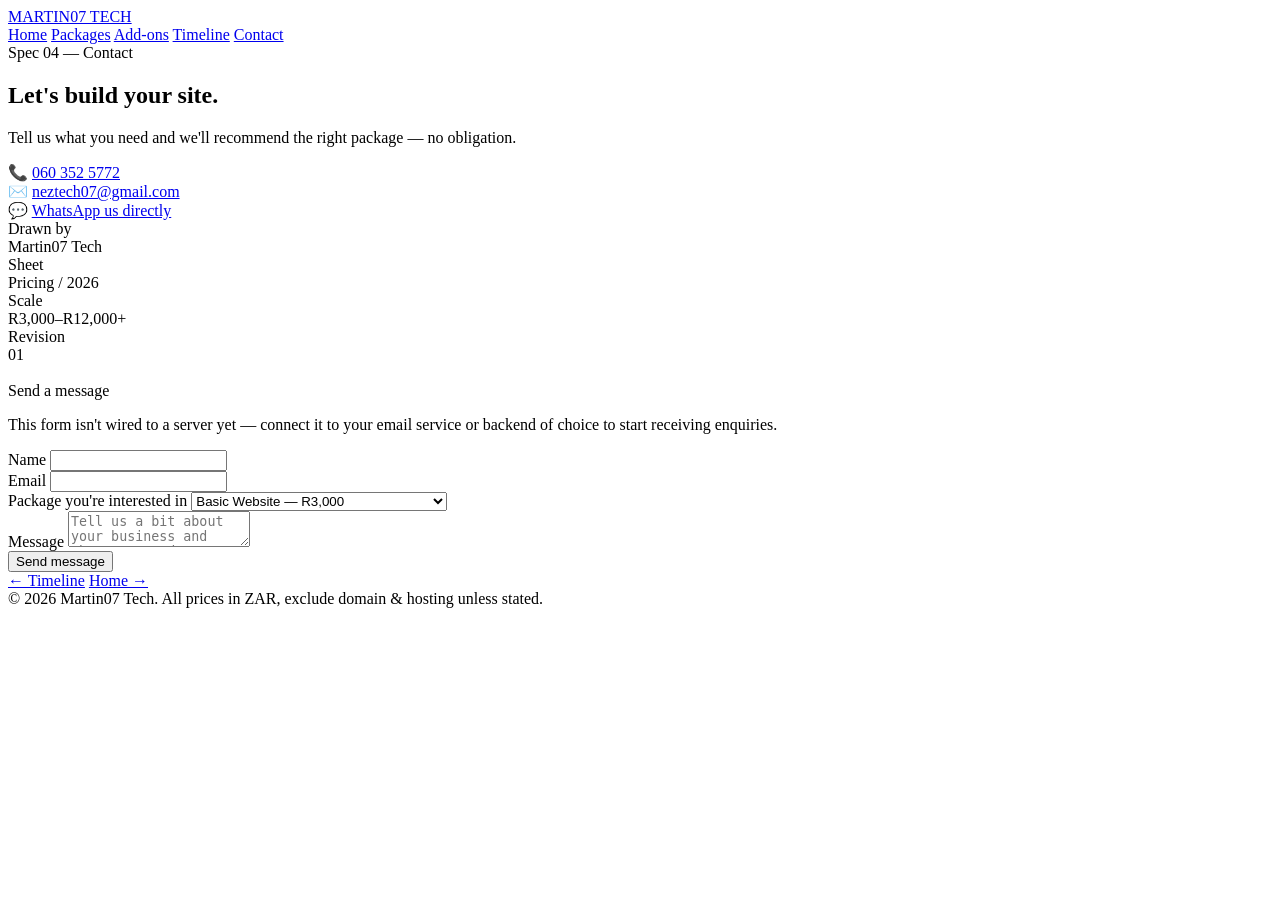
==== contact.html @ 1ac6fb94 "Create contact.html" ====
<!DOCTYPE html>
<html lang="en">
<head>
<meta charset="UTF-8">
<meta name="viewport" content="width=device-width, initial-scale=1.0">
<title>Contact — Martin07 Tech</title>
<link rel="preconnect" href="https://fonts.googleapis.com">
<link href="https://fonts.googleapis.com/css2?family=Space+Grotesk:wght@400;500;600;700&family=Inter:wght@400;500;600&family=JetBrains+Mono:wght@400;500;700&display=swap" rel="stylesheet">
<link rel="stylesheet" href="styles.css">
</head>
<body>
<div class="bp-grid"></div>
<main>

  <header>
    <a class="logo" href="index.html"><span class="logo-mark"></span>MARTIN07 TECH</a>
    <div class="nav-links">
      <nav>
        <a href="index.html">Home</a>
        <a href="packages.html">Packages</a>
        <a href="addons.html">Add-ons</a>
        <a href="timeline.html">Timeline</a>
        <a href="contact.html">Contact</a>
      </nav>
    </div>
  </header>

  <section class="titleblock" style="border-top:none;">
    <div class="spec-label">Spec 04 — Contact</div>
    <div class="tb-grid">
      <div class="tb-left">
        <h2>Let's build your site.</h2>
        <p>Tell us what you need and we'll recommend the right package — no obligation.</p>
        <div class="contact-row">
          <div>📞 <a href="tel:0603525772">060 352 5772</a></div>
          <div>✉️ <a href="mailto:neztech07@gmail.com">neztech07@gmail.com</a></div>
          <div>💬 <a href="https://wa.me/27603525772" target="_blank" rel="noopener">WhatsApp us directly</a></div>
        </div>
      </div>
      <div class="tb-right">
        <div class="tb-field"><div class="k">Drawn by</div><div class="v">Martin07 Tech</div></div>
        <div class="tb-field"><div class="k">Sheet</div><div class="v">Pricing / 2026</div></div>
        <div class="tb-field"><div class="k">Scale</div><div class="v">R3,000–R12,000+</div></div>
        <div class="tb-field"><div class="k">Revision</div><div class="v">01</div></div>
      </div>
    </div>
  </section>

  <section style="border-top:none; padding-top:2vh;">
    <div class="spec-label">Send a message</div>
    <p class="section-sub">This form isn't wired to a server yet — connect it to your email service or backend of choice to start receiving enquiries.</p>
    <form id="contact-form" class="tb-grid" style="grid-template-columns:1fr;">
      <div class="contact-form">
        <div>
          <label for="name">Name</label>
          <input type="text" id="name" name="name" required>
        </div>
        <div>
          <label for="email">Email</label>
          <input type="email" id="email" name="email" required>
        </div>
        <div>
          <label for="package">Package you're interested in</label>
          <select id="package" name="package">
            <option>Basic Website — R3,000</option>
            <option>Standard Website — R5,500</option>
            <option>Business Website — R8,000</option>
            <option>E-commerce Website — From R12,000</option>
            <option>Not sure yet</option>
          </select>
        </div>
        <div>
          <label for="message">Message</label>
          <textarea id="message" name="message" placeholder="Tell us a bit about your business and what you need..."></textarea>
        </div>
        <button type="submit" class="btn btn-solid" style="align-self:flex-start;">Send message</button>
        <div id="form-status" class="form-status"></div>
      </div>
    </form>
  </section>

  <div class="page-links">
    <a href="timeline.html">← Timeline</a>
    <a href="index.html">Home →</a>
  </div>

  <footer>© 2026 Martin07 Tech. All prices in ZAR, exclude domain &amp; hosting unless stated.</footer>

</main>
<script src="script.js"></script>
</body>
</html>
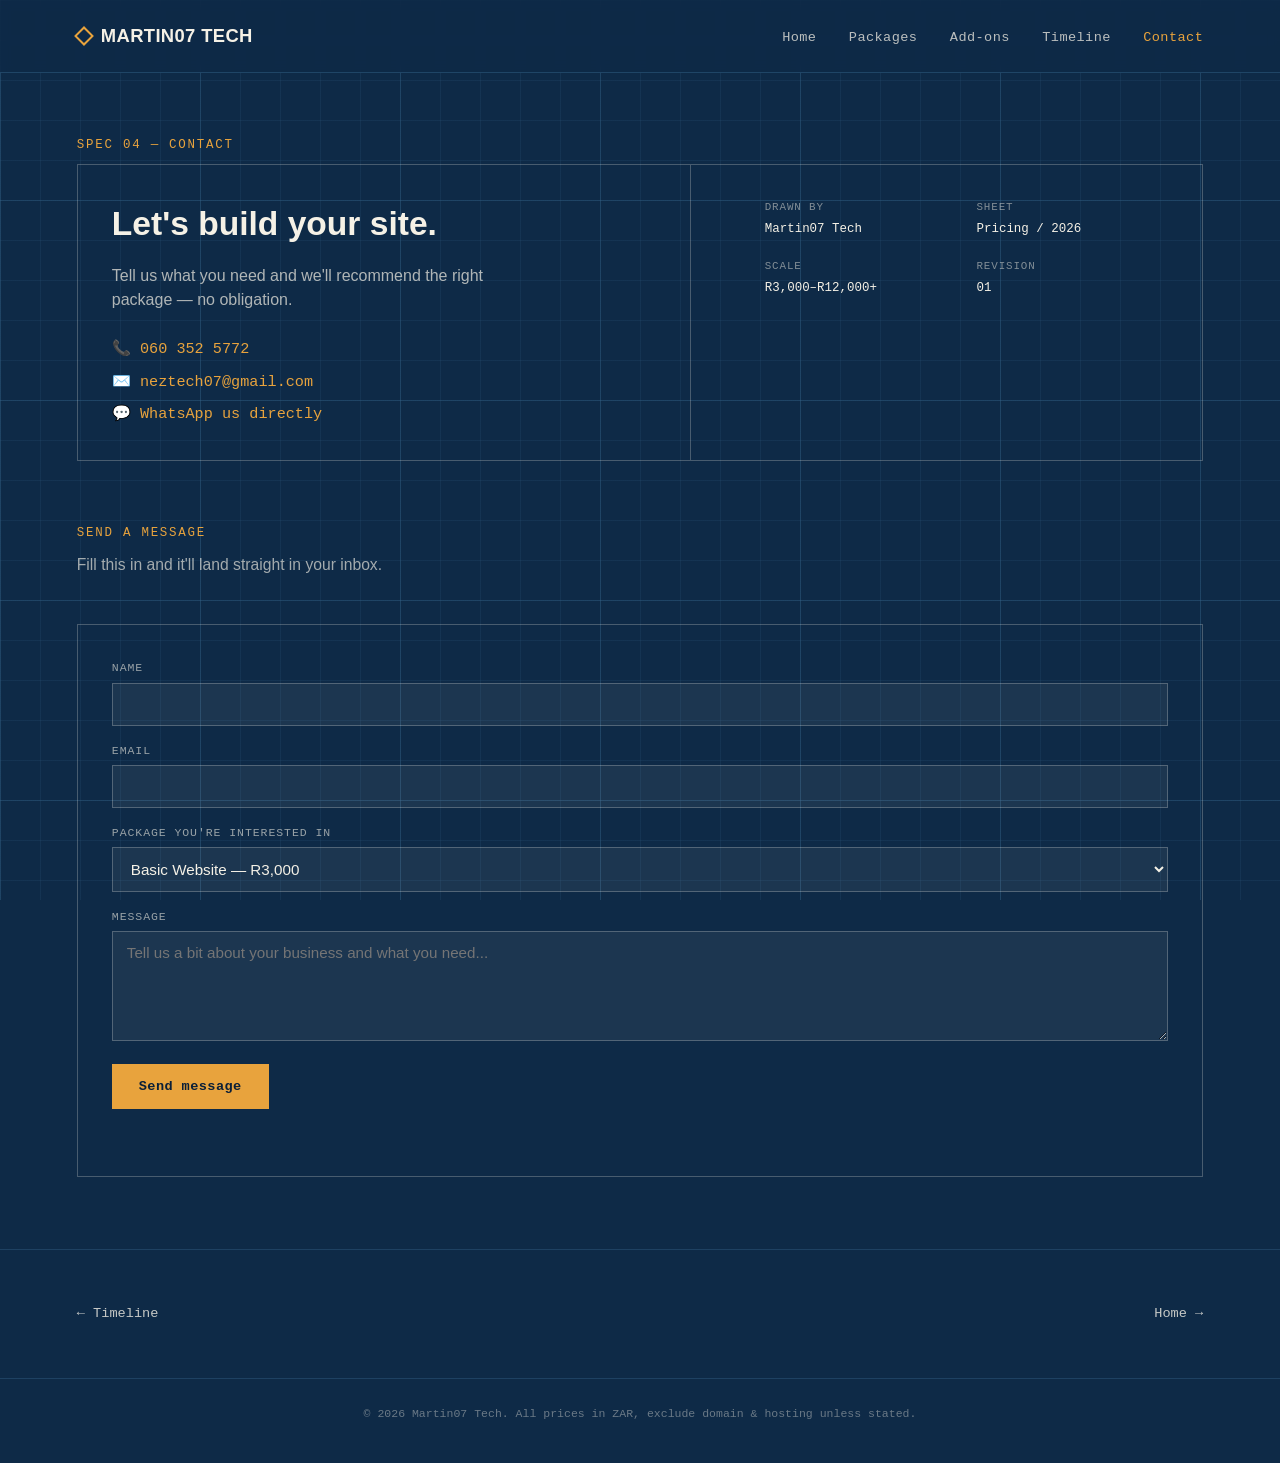
==== commit decaf247: "Update contact.html" ====
--- a/contact.html
+++ b/contact.html
@@ -48,8 +48,16 @@
 
   <section style="border-top:none; padding-top:2vh;">
     <div class="spec-label">Send a message</div>
-    <p class="section-sub">This form isn't wired to a server yet — connect it to your email service or backend of choice to start receiving enquiries.</p>
-    <form id="contact-form" class="tb-grid" style="grid-template-columns:1fr;">
+    <p class="section-sub">Fill this in and it'll land straight in your inbox.</p>
+    <!--
+      FORMSPREE SETUP (one-time):
+      1. Go to https://formspree.io and sign up free with neztech07@gmail.com
+      2. Create a new form, name it e.g. "Martin07 Tech — Contact"
+      3. Copy the endpoint it gives you, looks like: https://formspree.io/f/abcdwxyz
+      4. Paste it into the action="" attribute below, replacing YOUR_FORM_ID
+      5. Submit the form once live — Formspree sends a confirmation email you must click to activate it
+    -->
+    <form id="contact-form" class="tb-grid" style="grid-template-columns:1fr;" action="https://formspree.io/f/YOUR_FORM_ID" method="POST">
       <div class="contact-form">
         <div>
           <label for="name">Name</label>
--- a/styles.css
+++ b/styles.css
@@ -0,0 +1,480 @@
+:root{
+  --navy:#0E2A47;
+  --navy-deep:#0A1F38;
+  --grid:#3D6E96;
+  --paper:#F5F1E6;
+  --ink:#16232F;
+  --amber:#E8A33D;
+  --teal:#6FA98A;
+  --paper-dim:#E7E1D0;
+}
+*{box-sizing:border-box;margin:0;padding:0;}
+html{scroll-behavior:smooth;}
+body{
+  background:var(--navy);
+  color:var(--paper);
+  font-family:'Inter',sans-serif;
+  line-height:1.5;
+  overflow-x:hidden;
+}
+.bp-grid{
+  position:fixed;
+  inset:0;
+  background-image:
+    linear-gradient(rgba(61,110,150,0.14) 1px, transparent 1px),
+    linear-gradient(90deg, rgba(61,110,150,0.14) 1px, transparent 1px);
+  background-size:40px 40px;
+  pointer-events:none;
+  z-index:0;
+}
+.bp-grid::before{
+  content:"";
+  position:absolute; inset:0;
+  background-image:
+    linear-gradient(rgba(61,110,150,0.28) 1px, transparent 1px),
+    linear-gradient(90deg, rgba(61,110,150,0.28) 1px, transparent 1px);
+  background-size:200px 200px;
+}
+main{position:relative; z-index:1;}
+
+h1,h2,h3,.display{font-family:'Space Grotesk',sans-serif;}
+.mono{font-family:'JetBrains Mono',monospace;}
+
+a{color:inherit;}
+
+/* ---------- Nav ---------- */
+header{
+  position:sticky; top:0; z-index:20;
+  display:flex; align-items:center; justify-content:space-between;
+  padding:22px 6vw;
+  background:rgba(14,42,71,0.88);
+  backdrop-filter:blur(6px);
+  border-bottom:1px solid rgba(61,110,150,0.4);
+}
+.logo{
+  font-family:'Space Grotesk',sans-serif;
+  font-weight:700;
+  font-size:1.15rem;
+  letter-spacing:0.02em;
+  display:flex; align-items:center; gap:10px;
+  text-decoration:none;
+  color:var(--paper);
+}
+.logo-mark{
+  width:14px; height:14px;
+  border:2px solid var(--amber);
+  transform:rotate(45deg);
+  flex-shrink:0;
+}
+nav a{
+  text-decoration:none;
+  color:var(--paper);
+  font-size:0.85rem;
+  font-family:'JetBrains Mono',monospace;
+  letter-spacing:0.03em;
+  opacity:0.75;
+  margin-left:28px;
+  transition:opacity 0.2s, color 0.2s;
+}
+nav a:hover, nav a.active{opacity:1; color:var(--amber);}
+.nav-links{display:flex; align-items:center;}
+.nav-toggle{display:none;}
+@media (max-width:720px){
+  nav a{margin-left:16px; font-size:0.72rem;}
+}
+
+/* ---------- Hero ---------- */
+.hero{
+  min-height:80vh;
+  display:flex; flex-direction:column; justify-content:center;
+  padding:8vh 6vw 6vh;
+  position:relative;
+}
+.eyebrow{
+  font-family:'JetBrains Mono',monospace;
+  font-size:0.8rem;
+  color:var(--amber);
+  letter-spacing:0.15em;
+  text-transform:uppercase;
+  margin-bottom:18px;
+  display:flex; align-items:center; gap:10px;
+}
+.eyebrow::before{content:""; width:26px; height:1px; background:var(--amber);}
+.hero h1{
+  font-size:clamp(2.4rem, 6vw, 4.6rem);
+  font-weight:700;
+  line-height:1.04;
+  max-width:16ch;
+  letter-spacing:-0.01em;
+}
+.hero h1 em{
+  font-style:normal;
+  color:var(--amber);
+}
+.hero-sub{
+  margin-top:26px;
+  max-width:46ch;
+  font-size:1.08rem;
+  color:rgba(245,241,230,0.8);
+}
+.hero-cta{
+  margin-top:38px;
+  display:flex; gap:16px; flex-wrap:wrap;
+  align-items:center;
+}
+.btn{
+  font-family:'JetBrains Mono',monospace;
+  font-size:0.85rem;
+  padding:14px 26px;
+  border:1px solid var(--amber);
+  text-decoration:none;
+  letter-spacing:0.03em;
+  transition:all 0.2s;
+  display:inline-block;
+  cursor:pointer;
+  background:none;
+}
+.btn-solid{
+  background:var(--amber);
+  color:var(--navy-deep);
+  font-weight:700;
+}
+.btn-solid:hover{background:#f4b65a;}
+.btn-outline{
+  color:var(--paper);
+  border-color:rgba(245,241,230,0.4);
+}
+.btn-outline:hover{border-color:var(--amber); color:var(--amber);}
+
+/* Sketch animation */
+.sketch-wrap{
+  margin-top:56px;
+  max-width:640px;
+}
+.sketch-wrap svg{width:100%; height:auto; display:block;}
+.sketch-line{
+  fill:none;
+  stroke:var(--grid);
+  stroke-width:1.5;
+  stroke-dasharray:1400;
+  stroke-dashoffset:1400;
+}
+.sketch-line.amber{stroke:var(--amber); stroke-width:2;}
+.sketch-fill{opacity:0;}
+
+.sketch-wrap.play .sketch-line{animation:draw 2.6s ease forwards 0.3s;}
+.sketch-wrap.play .sketch-fill{animation:fadein 0.6s ease forwards 2.4s;}
+
+@keyframes draw{ to{stroke-dashoffset:0;} }
+@keyframes fadein{ to{opacity:1;} }
+@media (prefers-reduced-motion: reduce){
+  .sketch-line{animation:none !important; stroke-dashoffset:0;}
+  .sketch-fill{animation:none !important; opacity:1;}
+}
+
+/* ---------- Section shell ---------- */
+section{
+  padding:8vh 6vw;
+  border-top:1px solid rgba(61,110,150,0.35);
+}
+.page-hero{
+  padding:9vh 6vw 6vh;
+  border-top:none;
+}
+.spec-label{
+  font-family:'JetBrains Mono',monospace;
+  font-size:0.78rem;
+  color:var(--amber);
+  letter-spacing:0.14em;
+  text-transform:uppercase;
+  margin-bottom:10px;
+}
+.section-title{
+  font-size:clamp(1.6rem,3.4vw,2.4rem);
+  font-weight:600;
+  max-width:24ch;
+  margin-bottom:8px;
+}
+.section-sub{
+  color:rgba(245,241,230,0.65);
+  max-width:56ch;
+  margin-bottom:48px;
+  font-size:0.98rem;
+}
+
+/* ---------- Package cards ---------- */
+.packages{
+  display:grid;
+  grid-template-columns:repeat(auto-fit, minmax(260px,1fr));
+  gap:26px;
+}
+.card{
+  background:var(--paper);
+  color:var(--ink);
+  position:relative;
+  padding:30px 26px 26px;
+  border:1px dashed rgba(22,35,47,0.3);
+  display:flex; flex-direction:column;
+}
+.card .reg-tl{
+  content:""; position:absolute; width:10px; height:10px;
+  border:1.5px solid var(--ink); opacity:0.35;
+  top:8px; left:8px; border-right:none; border-bottom:none;
+}
+.card .reg-br{
+  content:""; position:absolute; width:10px; height:10px;
+  border:1.5px solid var(--ink); opacity:0.35;
+  bottom:8px; right:8px; border-left:none; border-top:none;
+}
+.card-index{
+  font-family:'JetBrains Mono',monospace;
+  font-size:0.75rem;
+  color:var(--teal);
+  margin-bottom:14px;
+  letter-spacing:0.05em;
+}
+.card h3{
+  font-size:1.3rem;
+  font-weight:700;
+  margin-bottom:6px;
+}
+.card .price{
+  font-family:'JetBrains Mono',monospace;
+  font-size:1.7rem;
+  font-weight:700;
+  color:var(--navy);
+  margin:14px 0 18px;
+}
+.card .price .from{
+  font-size:0.7rem;
+  font-weight:400;
+  text-transform:uppercase;
+  letter-spacing:0.08em;
+  display:block;
+  color:#6b7684;
+  margin-bottom:4px;
+}
+.card ul{
+  list-style:none;
+  font-size:0.9rem;
+  color:#334;
+  border-top:1px solid rgba(22,35,47,0.15);
+  padding-top:16px;
+  flex:1;
+}
+.card li{
+  padding:6px 0;
+  display:flex;
+  gap:8px;
+}
+.card li::before{
+  content:"—";
+  color:var(--teal);
+  flex-shrink:0;
+}
+.card.featured{
+  border:1px solid var(--amber);
+  box-shadow:0 0 0 1px var(--amber);
+}
+.featured-tag{
+  position:absolute; top:-12px; left:26px;
+  background:var(--amber);
+  color:var(--navy-deep);
+  font-family:'JetBrains Mono',monospace;
+  font-size:0.68rem;
+  font-weight:700;
+  padding:4px 10px;
+  letter-spacing:0.06em;
+}
+.card-link{
+  margin-top:18px;
+  font-family:'JetBrains Mono',monospace;
+  font-size:0.8rem;
+  text-decoration:none;
+  color:var(--navy);
+  font-weight:700;
+  display:inline-block;
+}
+.card-link:hover{color:var(--amber);}
+
+/* ---------- Add-ons ---------- */
+.addons-table{
+  width:100%;
+  border-collapse:collapse;
+  font-size:0.95rem;
+}
+.addons-table th{
+  text-align:left;
+  font-family:'JetBrains Mono',monospace;
+  font-size:0.72rem;
+  letter-spacing:0.1em;
+  text-transform:uppercase;
+  color:var(--amber);
+  padding-bottom:14px;
+  border-bottom:1px solid rgba(245,241,230,0.25);
+}
+.addons-table td{
+  padding:16px 10px 16px 0;
+  border-bottom:1px dashed rgba(245,241,230,0.18);
+  color:rgba(245,241,230,0.88);
+}
+.addons-table td.price{
+  font-family:'JetBrains Mono',monospace;
+  text-align:right;
+  color:var(--amber);
+  white-space:nowrap;
+}
+.addons-table tr td:first-child{padding-right:20px;}
+
+/* ---------- Timeline (ruler) ---------- */
+.ruler{
+  position:relative;
+  margin-top:20px;
+  padding-top:10px;
+}
+.ruler-items{
+  display:grid;
+  grid-template-columns:repeat(4,1fr);
+  gap:0;
+}
+.ruler-item{
+  position:relative;
+  padding:22px 14px 0 16px;
+  border-left:1px solid rgba(245,241,230,0.35);
+}
+.ruler-item::before{
+  content:"";
+  position:absolute;
+  top:-32px; left:-1px;
+  width:1px; height:22px;
+  background:var(--amber);
+}
+.ruler-item .days{
+  font-family:'JetBrains Mono',monospace;
+  color:var(--amber);
+  font-size:1.15rem;
+  font-weight:700;
+}
+.ruler-item .label{
+  margin-top:6px;
+  font-size:0.88rem;
+  color:rgba(245,241,230,0.75);
+}
+@media (max-width:720px){
+  .ruler-items{grid-template-columns:1fr 1fr; row-gap:36px;}
+}
+
+/* ---------- Payment note ---------- */
+.note{
+  margin-top:56px;
+  border-left:2px solid var(--amber);
+  padding:16px 20px;
+  background:rgba(232,163,61,0.06);
+  font-size:0.92rem;
+  color:rgba(245,241,230,0.85);
+  max-width:60ch;
+}
+.note strong{color:var(--amber); font-family:'JetBrains Mono',monospace; font-size:0.78rem; letter-spacing:0.08em; text-transform:uppercase; display:block; margin-bottom:8px;}
+
+/* ---------- Contact / Title block ---------- */
+.titleblock{
+  padding:7vh 6vw 5vh;
+}
+.tb-grid{
+  display:grid;
+  grid-template-columns:1.3fr 1fr;
+  gap:40px;
+  border:1px solid rgba(245,241,230,0.25);
+}
+.tb-left{
+  padding:34px;
+  border-right:1px solid rgba(245,241,230,0.25);
+}
+.tb-left h2{
+  font-size:clamp(1.6rem,3vw,2.1rem);
+  margin-bottom:14px;
+}
+.tb-left p{color:rgba(245,241,230,0.7); max-width:44ch; margin-bottom:26px;}
+.contact-row{
+  display:flex; flex-direction:column; gap:10px;
+  font-family:'JetBrains Mono',monospace;
+  font-size:0.95rem;
+}
+.contact-row a{text-decoration:none; color:var(--amber);}
+.contact-row a:hover{text-decoration:underline;}
+.tb-right{
+  padding:34px;
+  display:grid;
+  grid-template-columns:1fr 1fr;
+  gap:20px;
+  align-content:start;
+  font-family:'JetBrains Mono',monospace;
+  font-size:0.78rem;
+}
+.tb-field .k{color:rgba(245,241,230,0.5); text-transform:uppercase; letter-spacing:0.08em; font-size:0.68rem; margin-bottom:4px;}
+.tb-field .v{color:var(--paper);}
+@media (max-width:760px){
+  .tb-grid{grid-template-columns:1fr;}
+  .tb-left{border-right:none; border-bottom:1px solid rgba(245,241,230,0.25);}
+}
+
+/* ---------- Simple contact form ---------- */
+.contact-form{
+  display:flex; flex-direction:column; gap:16px;
+  padding:34px;
+}
+.contact-form label{
+  font-family:'JetBrains Mono',monospace;
+  font-size:0.72rem;
+  letter-spacing:0.08em;
+  text-transform:uppercase;
+  color:rgba(245,241,230,0.6);
+  margin-bottom:6px;
+  display:block;
+}
+.contact-form input,
+.contact-form select,
+.contact-form textarea{
+  width:100%;
+  background:rgba(245,241,230,0.06);
+  border:1px solid rgba(245,241,230,0.25);
+  color:var(--paper);
+  padding:12px 14px;
+  font-family:'Inter',sans-serif;
+  font-size:0.95rem;
+}
+.contact-form input:focus,
+.contact-form select:focus,
+.contact-form textarea:focus{
+  outline:2px solid var(--amber);
+  outline-offset:2px;
+  border-color:var(--amber);
+}
+.contact-form textarea{resize:vertical; min-height:110px;}
+.form-status{
+  font-family:'JetBrains Mono',monospace;
+  font-size:0.85rem;
+  color:var(--teal);
+  min-height:1.2em;
+}
+
+/* ---------- Footer ---------- */
+footer{
+  text-align:center;
+  padding:26px 6vw 40px;
+  font-family:'JetBrains Mono',monospace;
+  font-size:0.72rem;
+  color:rgba(245,241,230,0.4);
+  border-top:1px solid rgba(61,110,150,0.35);
+}
+
+/* ---------- Breadcrumb / page nav footer ---------- */
+.page-links{
+  display:flex; justify-content:space-between;
+  padding:6vh 6vw;
+  border-top:1px solid rgba(61,110,150,0.35);
+  font-family:'JetBrains Mono',monospace;
+  font-size:0.85rem;
+}
+.page-links a{text-decoration:none; color:var(--paper); opacity:0.8;}
+.page-links a:hover{color:var(--amber); opacity:1;}
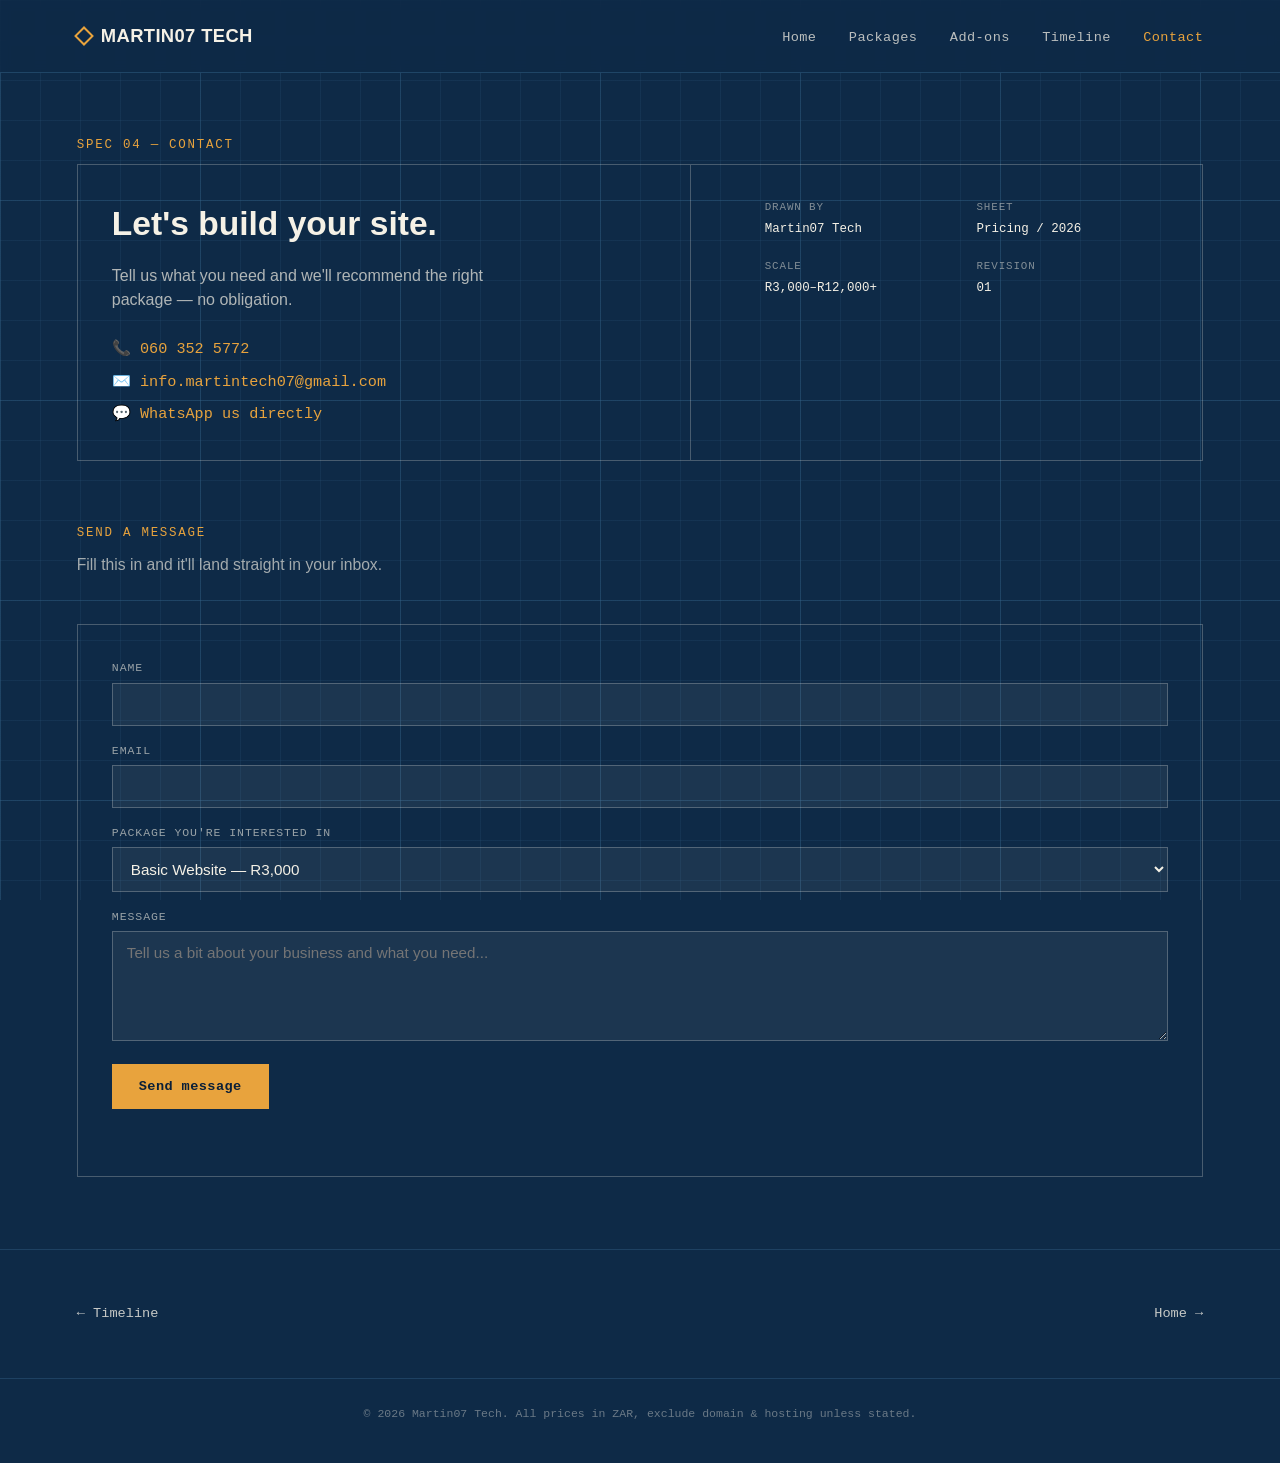
==== commit 20fe9043: "Update contact.html" ====
--- a/contact.html
+++ b/contact.html
@@ -33,7 +33,7 @@
         <p>Tell us what you need and we'll recommend the right package — no obligation.</p>
         <div class="contact-row">
           <div>📞 <a href="tel:0603525772">060 352 5772</a></div>
-          <div>✉️ <a href="mailto:neztech07@gmail.com">neztech07@gmail.com</a></div>
+          <div>✉️ <a href="mailto:info.martintech07@gmail.com">info.martintech07@gmail.com</a></div>
           <div>💬 <a href="https://wa.me/27603525772" target="_blank" rel="noopener">WhatsApp us directly</a></div>
         </div>
       </div>
